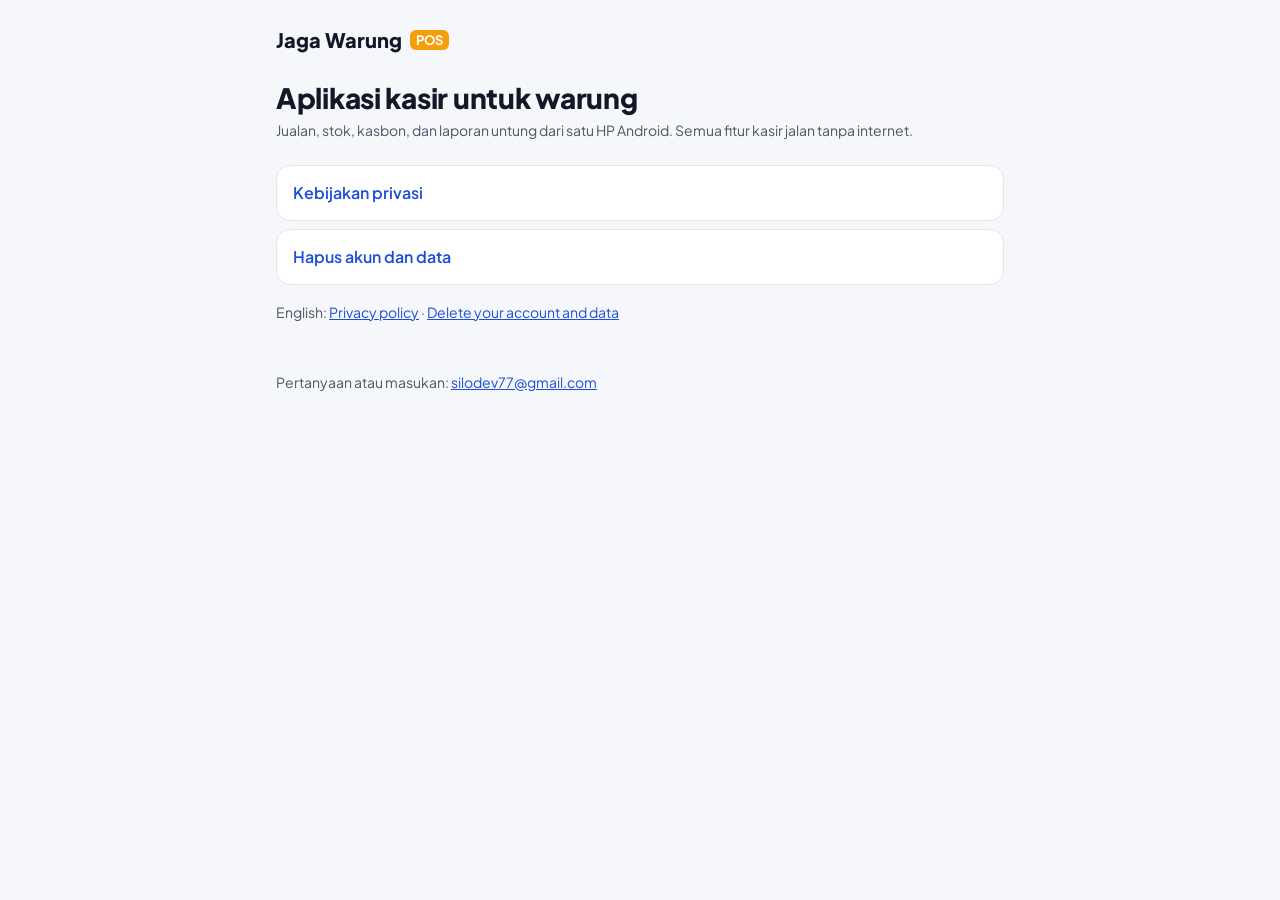
==== index.html @ cc42b141 "Privacy policy and account deletion pages for Jaga Warung Published from site/ in the app repository" ====
<!doctype html>
<html lang="id">
<head>
  <meta charset="utf-8">
  <meta name="viewport" content="width=device-width, initial-scale=1">
  <title>Jaga Warung</title>
  <meta name="description" content="Jaga Warung: aplikasi kasir untuk warung dan toko kelontong. Jalan tanpa internet.">
  <link rel="preconnect" href="https://fonts.googleapis.com">
  <link rel="preconnect" href="https://fonts.gstatic.com" crossorigin>
  <link href="https://fonts.googleapis.com/css2?family=Plus+Jakarta+Sans:wght@400;600;700;800&display=swap" rel="stylesheet">
  <link rel="stylesheet" href="style.css">
</head>
<body>
<main>
  <a class="brand" href="./">Jaga Warung <span class="tag">POS</span></a>

  <h1>Aplikasi kasir untuk warung</h1>
  <p class="meta">Jualan, stok, kasbon, dan laporan untung dari satu HP Android. Semua fitur kasir jalan tanpa internet.</p>

  <ul class="links">
    <li><a href="privasi.html">Kebijakan privasi</a></li>
    <li><a href="hapus-akun.html">Hapus akun dan data</a></li>
  </ul>

  <p class="note">English: <a href="privasi.html#english">Privacy policy</a> · <a href="hapus-akun.html#english">Delete your account and data</a></p>

  <footer>
    Pertanyaan atau masukan: <a href="mailto:silodev77@gmail.com">silodev77@gmail.com</a>
  </footer>
</main>
</body>
</html>
---- style.css ----
/* Jaga Warung public pages: the app's own tokens (CLAUDE.md §4), light only, no gradients. */
:root {
  --primary: #1d4ed8;
  --primary-container: #eef3ff;
  --background: #f5f7fb;
  --surface: #ffffff;
  --on-surface: #111827;
  --on-surface-variant: #4b5563;
  --outline: #e2e6ee;
  --error: #b91c1c;
  --orange: #f59e0b;
}

* { box-sizing: border-box; }

html { -webkit-text-size-adjust: 100%; }

body {
  margin: 0;
  background: var(--background);
  color: var(--on-surface);
  font-family: "Plus Jakarta Sans", system-ui, -apple-system, "Segoe UI", Roboto, sans-serif;
  font-size: 16px;
  line-height: 1.6;
}

main {
  max-width: 760px;
  margin: 0 auto;
  padding: 24px 16px 48px;
}

.brand {
  display: flex;
  align-items: center;
  gap: 8px;
  margin-bottom: 24px;
  color: var(--on-surface);
  text-decoration: none;
  font-weight: 800;
  font-size: 20px;
}

.brand .tag {
  background: var(--orange);
  color: #ffffff;
  border-radius: 6px;
  padding: 0 6px;
  font-size: 13px;
  font-weight: 700;
}

h1 { font-size: 28px; line-height: 1.25; font-weight: 800; letter-spacing: -0.01em; margin: 0 0 4px; }
h2 { font-size: 20px; font-weight: 700; margin: 32px 0 8px; }
h3 { font-size: 16px; font-weight: 700; margin: 20px 0 4px; }

.meta { color: var(--on-surface-variant); font-size: 14px; margin: 0 0 24px; }

.card {
  background: var(--surface);
  border: 1px solid var(--outline);
  border-radius: 16px;
  padding: 16px 20px;
  margin: 16px 0;
}

.card > :first-child { margin-top: 0; }
.card > :last-child { margin-bottom: 0; }

.lang {
  display: inline-block;
  margin: 0 0 8px;
  font-size: 14px;
}

a { color: var(--primary); }

ul, ol { padding-left: 22px; }
li { margin: 4px 0; }

.links { list-style: none; padding: 0; }
.links li { margin: 8px 0; }

.links a {
  display: block;
  background: var(--surface);
  border: 1px solid var(--outline);
  border-radius: 14px;
  padding: 14px 16px;
  text-decoration: none;
  font-weight: 600;
  min-height: 48px;
}

.note { color: var(--on-surface-variant); font-size: 14px; }

hr { border: 0; border-top: 1px solid var(--outline); margin: 48px 0 24px; }

footer { color: var(--on-surface-variant); font-size: 14px; margin-top: 48px; }
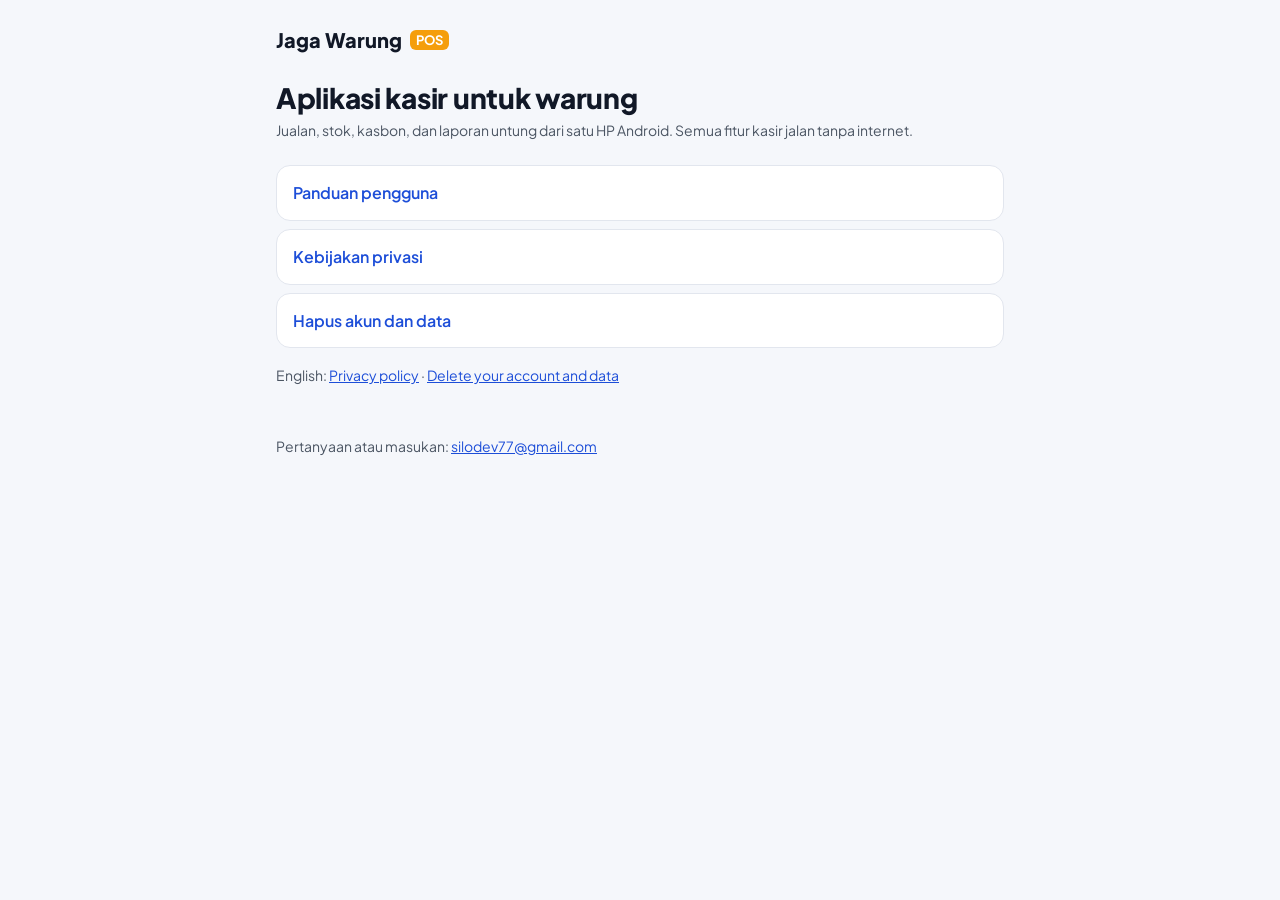
==== commit c508b002: "Add the user guide (panduan.html) and link it from the home page Co-Authored-By: Claude Opus 5.5 <no" ====
--- a/index.html
+++ b/index.html
@@ -18,6 +18,7 @@
   <p class="meta">Jualan, stok, kasbon, dan laporan untung dari satu HP Android. Semua fitur kasir jalan tanpa internet.</p>
 
   <ul class="links">
+    <li><a href="panduan.html">Panduan pengguna</a></li>
     <li><a href="privasi.html">Kebijakan privasi</a></li>
     <li><a href="hapus-akun.html">Hapus akun dan data</a></li>
   </ul>
